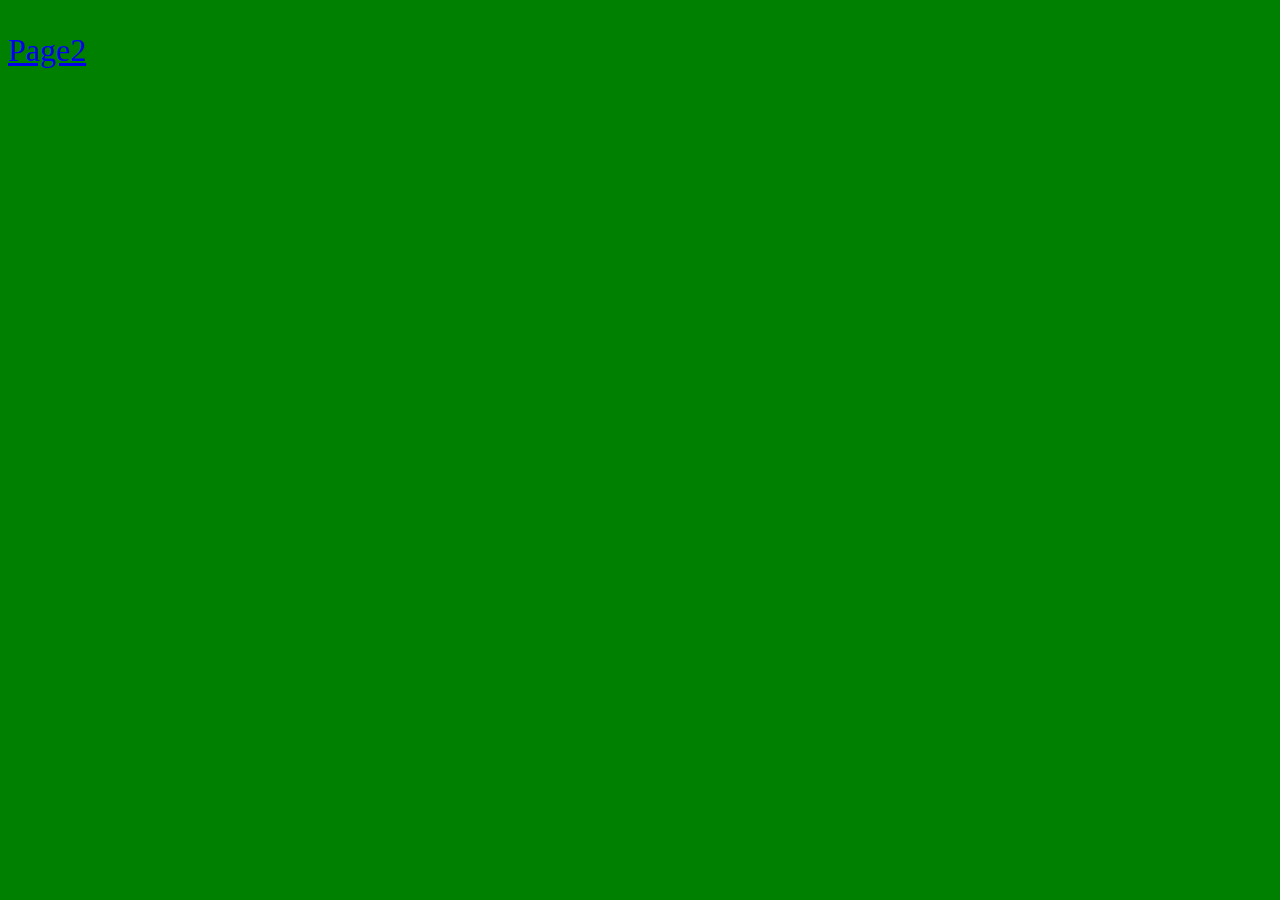
==== pages/page1.html @ ab30ccb7 "init" ====
<!DOCTYPE html>
<html lang="en">
<head>
    <meta charset="UTF-8">
    <meta http-equiv="X-UA-Compatible" content="IE=edge">
    <meta name="viewport" content="width=device-width, initial-scale=1.0">
    <link rel="stylesheet" href="/css/styles.css">
    <link rel="stylesheet" href="/css/styles1.css">
    <title>Document</title>
</head>
<body>
    <p><a href="/pages/page2.html">Page2</a></p>
</body>
</html>
---- css/styles.css ----
body{
    background-color: red;
    font-size: 32px;
}
---- css/styles1.css ----
body{
    background-color: green;
}
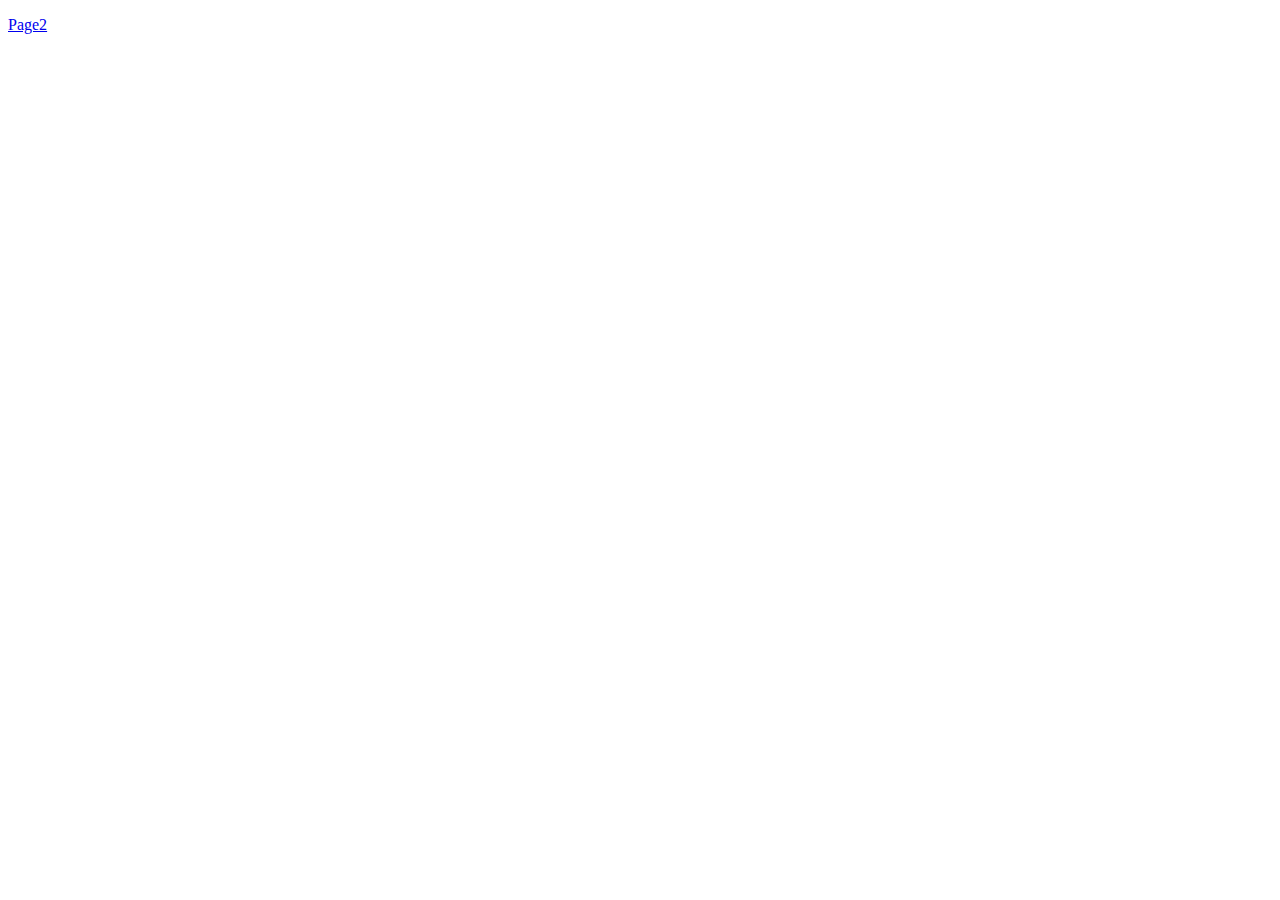
==== commit 26ac0349: "update paths" ====
--- a/pages/page1.html
+++ b/pages/page1.html
@@ -4,11 +4,11 @@
     <meta charset="UTF-8">
     <meta http-equiv="X-UA-Compatible" content="IE=edge">
     <meta name="viewport" content="width=device-width, initial-scale=1.0">
-    <link rel="stylesheet" href="/css/styles.css">
-    <link rel="stylesheet" href="/css/styles1.css">
+    <link rel="stylesheet" href="./css/styles.css">
+    <link rel="stylesheet" href="./css/styles1.css">
     <title>Document</title>
 </head>
 <body>
-    <p><a href="/pages/page2.html">Page2</a></p>
+    <p><a href="./pages/page2.html">Page2</a></p>
 </body>
 </html>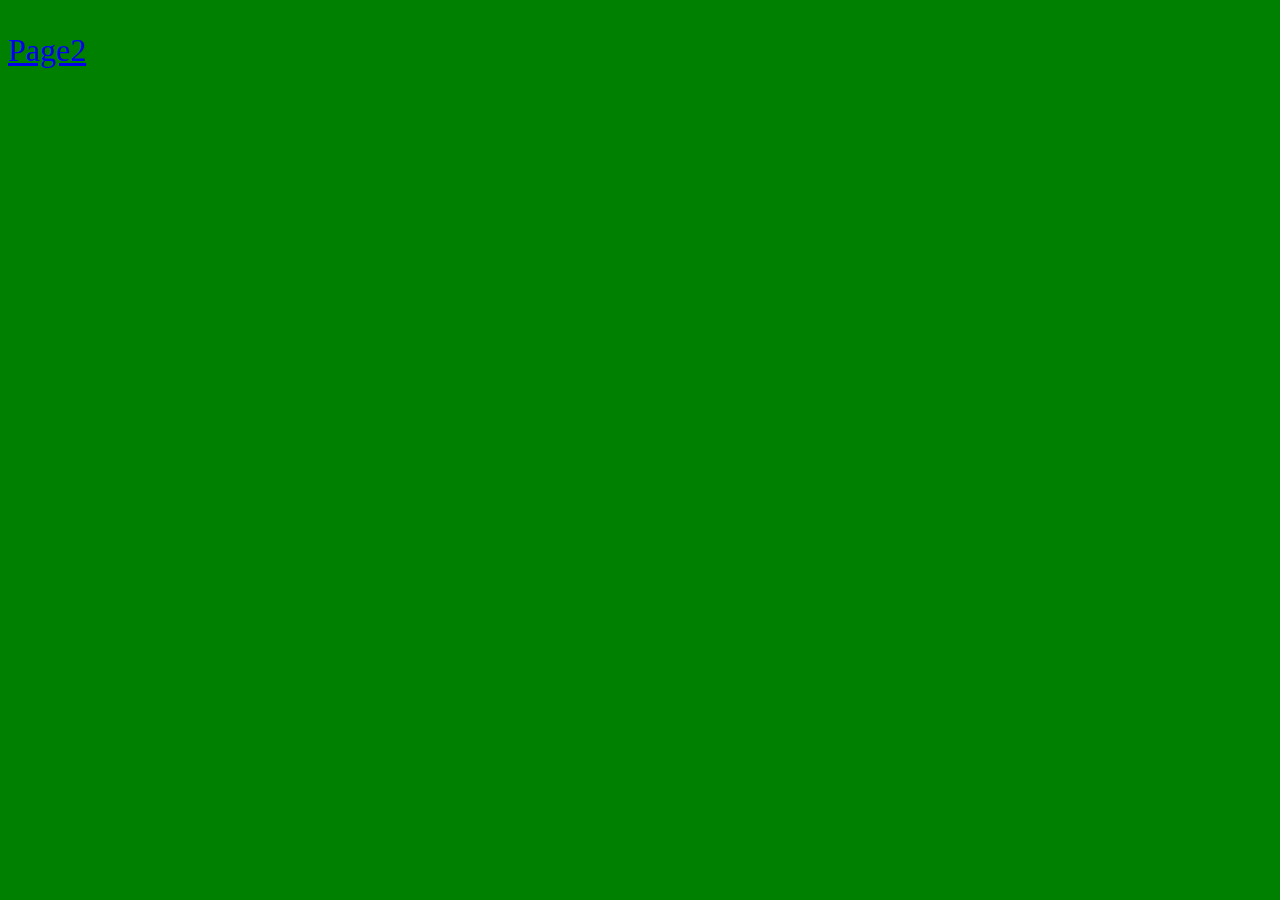
==== commit ea15ae55: "fix relative paths" ====
--- a/pages/page1.html
+++ b/pages/page1.html
@@ -4,11 +4,11 @@
     <meta charset="UTF-8">
     <meta http-equiv="X-UA-Compatible" content="IE=edge">
     <meta name="viewport" content="width=device-width, initial-scale=1.0">
-    <link rel="stylesheet" href="./css/styles.css">
-    <link rel="stylesheet" href="./css/styles1.css">
+    <link rel="stylesheet" href="../css/styles.css">
+    <link rel="stylesheet" href="../css/styles1.css">
     <title>Document</title>
 </head>
 <body>
-    <p><a href="./pages/page2.html">Page2</a></p>
+    <p><a href="./page2.html">Page2</a></p>
 </body>
 </html>--- a/css/styles.css
+++ b/css/styles.css
@@ -0,0 +1,4 @@
+body{
+    background-color: red;
+    font-size: 32px;
+}--- a/css/styles1.css
+++ b/css/styles1.css
@@ -0,0 +1,3 @@
+body{
+    background-color: green;
+}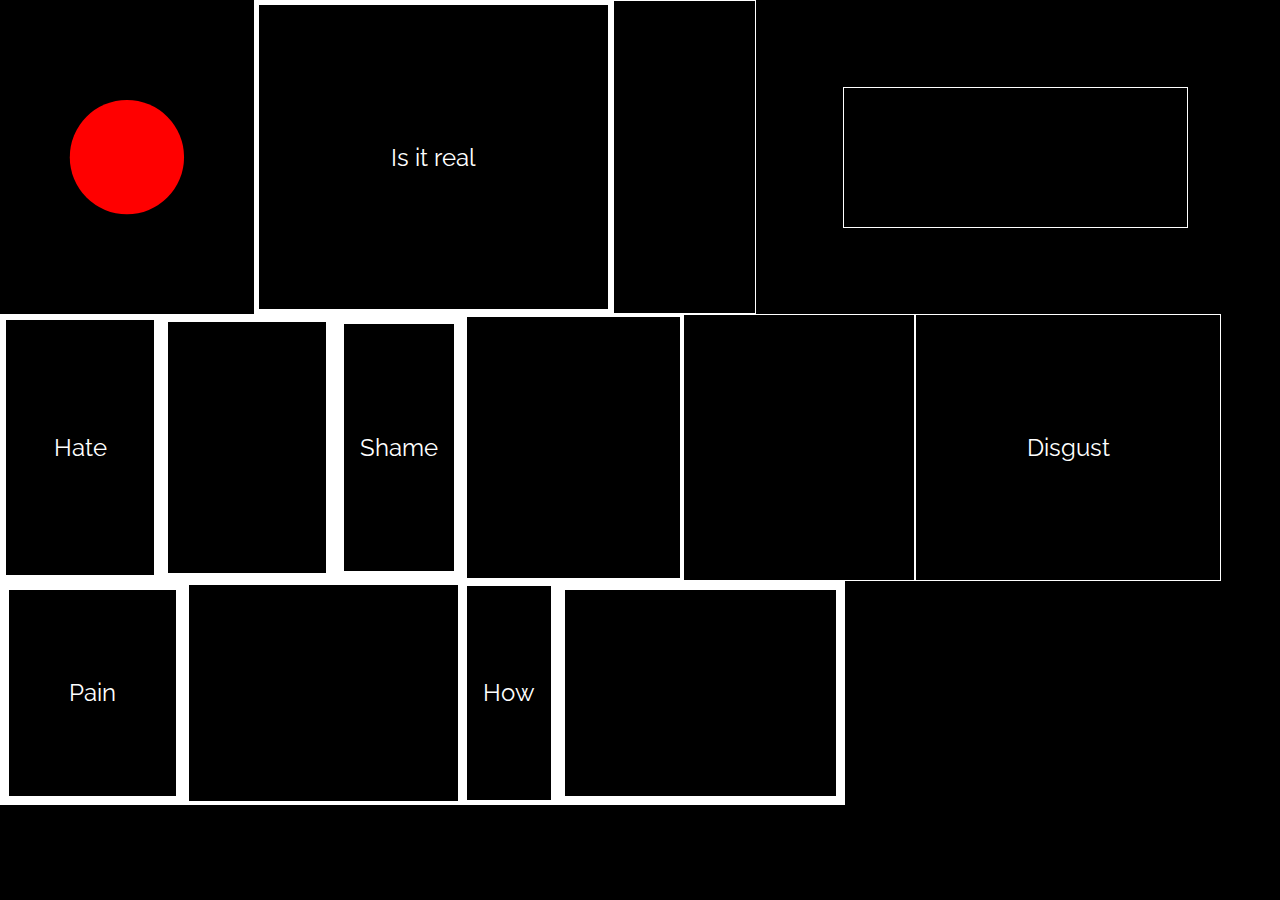
==== commit c9918e45: "update first pages" ====
--- a/pages/page1.html
+++ b/pages/page1.html
@@ -1,14 +1,44 @@
+<!-- Developed by Alisa Korinevskaya, 2022 -->
 <!DOCTYPE html>
 <html lang="en">
-<head>
-    <meta charset="UTF-8">
-    <meta http-equiv="X-UA-Compatible" content="IE=edge">
-    <meta name="viewport" content="width=device-width, initial-scale=1.0">
-    <link rel="stylesheet" href="../css/styles.css">
-    <link rel="stylesheet" href="../css/styles1.css">
-    <title>Document</title>
-</head>
-<body>
-    <p><a href="./page2.html">Page2</a></p>
-</body>
-</html>+  <head>
+    <meta charset="UTF-8" />
+    <meta http-equiv="X-UA-Compatible" content="IE=edge" />
+    <meta name="viewport" content="width=device-width, initial-scale=1.0" />
+    <link rel="stylesheet" href="../css/general.css" />
+    <link rel="stylesheet" href="../css/styles1.css" />
+    <title>Thoughts</title>
+  </head>
+  <body>
+    <div class="wrapper flex">
+      <div class="box"></div>
+      <div class="box texted clickable"><a href="./page3.html">Is it real</a></div>
+      <div class="box"></div>
+      <div class="box"></div>
+      <div class="box texted clickable"><a href="./page4.html">Hate</a></div>
+      <div class="box"></div>
+      <div class="box texted">Shame</div>
+      <div class="box"></div>
+      <div class="box"></div>
+      <div class="box texted">Disgust</div>
+      <div class="box texted clickable"><a href="./page2.html">Pain</a></div>
+      <div class="box"></div>
+      <div class="box texted">How</div>
+      <div class="box"></div>
+    </div>
+  </body>
+
+  <script>
+    const boxes = document.querySelectorAll(".box");
+
+    for (const box of boxes) {
+      box.style.minWidth = 3 + Math.random() * 20 + "rem";
+      box.style.minHeight = 3 + Math.random() * 15 + "rem";
+      box.style.borderWidth = 1 + Math.random() * 10 + "px";
+      box.style.borderColor = "white";
+      box.style.color = "white";
+      box.style.margin =
+        Math.random() > 0.9 ? 10 + Math.random() * 100 + "px" : 0;
+    }
+  </script>
+</html>
--- a/css/general.css
+++ b/css/general.css
@@ -0,0 +1,20 @@
+* {
+  box-sizing: border-box;
+  margin: 0;
+}
+
+html,
+body {
+  height: 100vh;
+  overflow: hidden;
+}
+
+body {
+  font-size: 32px;
+  width: 100%;
+}
+
+a, a:visited{
+  color: inherit;
+  text-decoration: none;
+}--- a/css/styles1.css
+++ b/css/styles1.css
@@ -1,3 +1,37 @@
+@import url('https://fonts.googleapis.com/css2?family=Raleway:wght@400;600&display=swap');
+
 body{
-    background-color: green;
+  background-color: black;
+  width: 100%;
+  height: 100vh;
+  font-family: 'Raleway', sans-serif;
+  font-size: 1.5rem;
+}
+
+.flex{
+  display: flex;
+  flex-wrap: wrap;
+}
+
+.box{
+  display: flex;
+  justify-content: center;
+  align-items: center;
+  max-width: 120rem;
+  color: black;
+  padding: 1rem;
+  border: solid black 3px;
+  background-color: black;
+  clip-path: circle(75%);
+  transition: all 1s;
+}
+
+.box:hover {
+  background-color: red;
+  cursor: crosshair;
+  clip-path: circle(20%);
+}
+
+.clickable:hover a{
+  cursor: help;
 }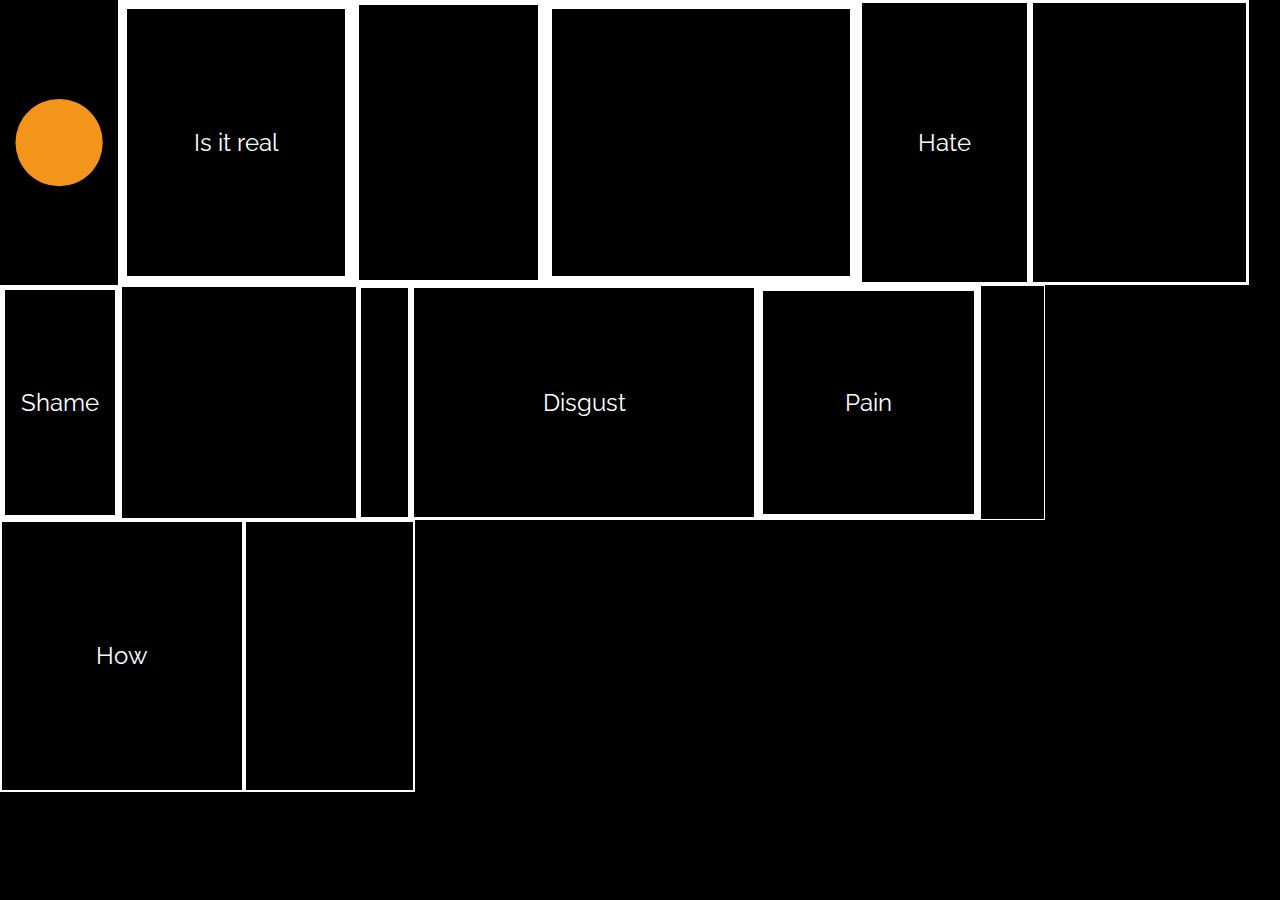
==== commit 0f5c0be9: "fix borders" ====
--- a/pages/page1.html
+++ b/pages/page1.html
@@ -35,8 +35,7 @@
       box.style.minWidth = 3 + Math.random() * 20 + "rem";
       box.style.minHeight = 3 + Math.random() * 15 + "rem";
       box.style.borderWidth = 1 + Math.random() * 10 + "px";
-      box.style.borderColor = "white";
-      box.style.color = "white";
+      box.classList.add("show");
       box.style.margin =
         Math.random() > 0.9 ? 10 + Math.random() * 100 + "px" : 0;
     }
--- a/css/general.css
+++ b/css/general.css
@@ -14,7 +14,9 @@
   width: 100%;
 }
 
-a, a:visited{
+a, a:visited, a:focus{
   color: inherit;
   text-decoration: none;
+  /* for mobile */
+  outline: none !important; 
 }--- a/css/styles1.css
+++ b/css/styles1.css
@@ -13,6 +13,11 @@
   flex-wrap: wrap;
 }
 
+body{
+  /* overwrite general css */
+  overflow: scroll; 
+}
+
 .box{
   display: flex;
   justify-content: center;
@@ -26,10 +31,19 @@
   transition: all 1s;
 }
 
+.box.show{
+  border-color: white;
+  color: white;
+}
+
 .box:hover {
-  background-color: red;
   cursor: crosshair;
   clip-path: circle(20%);
+  background-color: rgb(243, 149, 26);
+}
+
+.clickable:hover {
+  background-color: rgb(179, 5, 5);
 }
 
 .clickable:hover a{
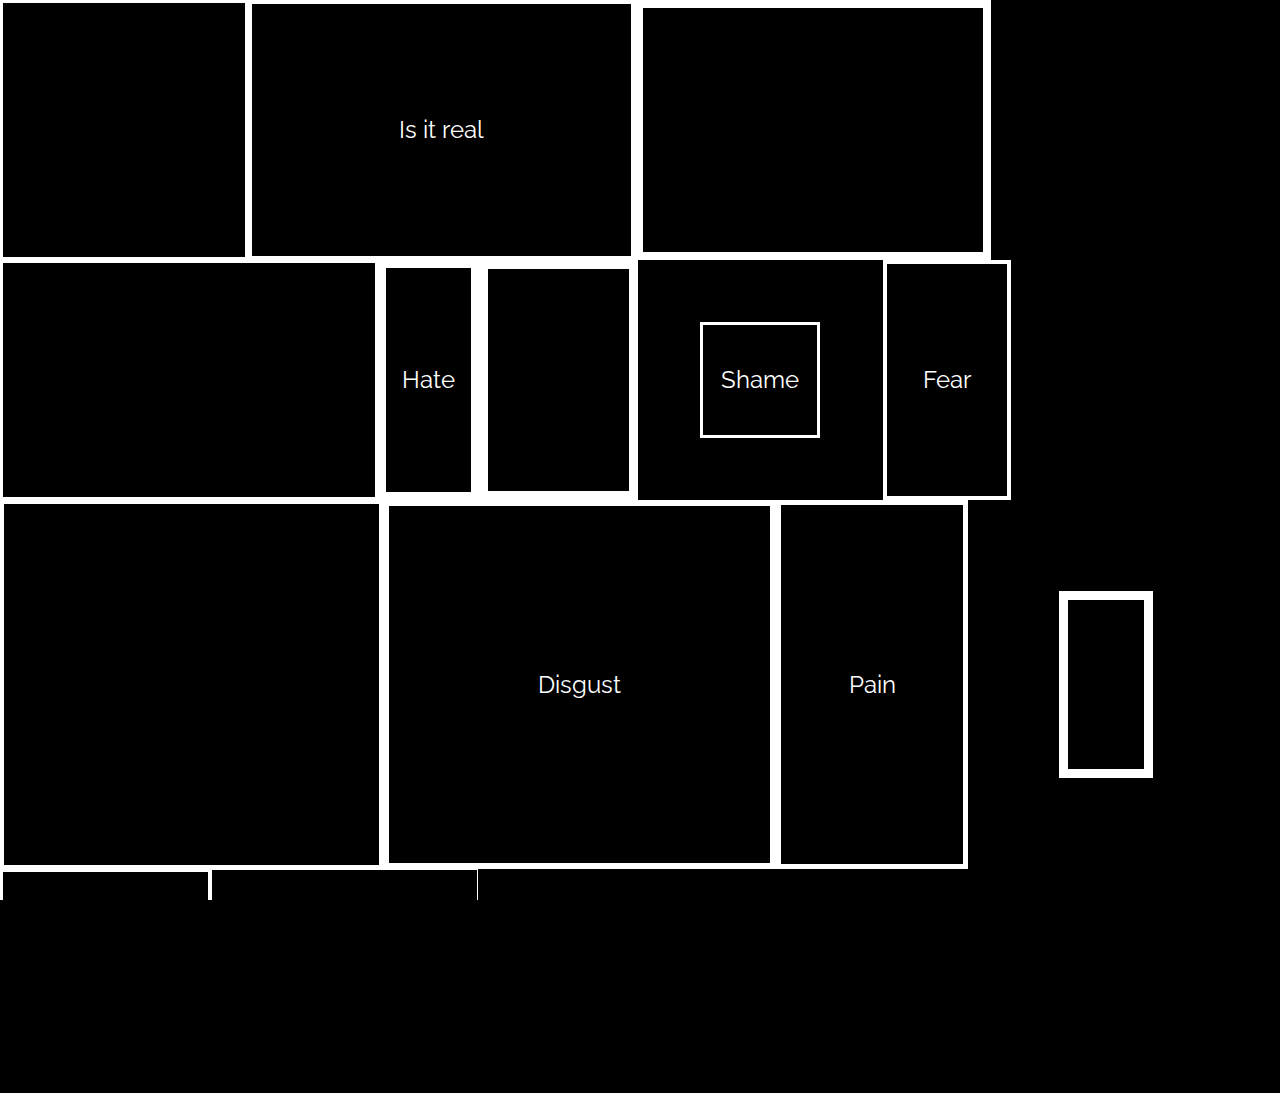
==== commit 10439330: "update data" ====
--- a/pages/page1.html
+++ b/pages/page1.html
@@ -17,13 +17,13 @@
       <div class="box"></div>
       <div class="box texted clickable"><a href="./page4.html">Hate</a></div>
       <div class="box"></div>
-      <div class="box texted">Shame</div>
+      <div class="box texted nonclickable">Shame</div>
+      <div class="box texted nonclickable">Fear</div>
       <div class="box"></div>
-      <div class="box"></div>
-      <div class="box texted">Disgust</div>
+      <div class="box texted nonclickable">Disgust</div>
       <div class="box texted clickable"><a href="./page2.html">Pain</a></div>
       <div class="box"></div>
-      <div class="box texted">How</div>
+      <div class="box texted nonclickable">How come?</div>
       <div class="box"></div>
     </div>
   </body>
@@ -32,7 +32,7 @@
     const boxes = document.querySelectorAll(".box");
 
     for (const box of boxes) {
-      box.style.minWidth = 3 + Math.random() * 20 + "rem";
+      box.style.minWidth = 3 + Math.random() * 23 + "rem";
       box.style.minHeight = 3 + Math.random() * 15 + "rem";
       box.style.borderWidth = 1 + Math.random() * 10 + "px";
       box.classList.add("show");
--- a/css/styles1.css
+++ b/css/styles1.css
@@ -38,14 +38,18 @@
 
 .box:hover {
   cursor: crosshair;
-  clip-path: circle(20%);
-  background-color: rgb(243, 149, 26);
+  clip-path: circle(30%);
+  background-color: white;
 }
 
 .clickable:hover {
   background-color: rgb(179, 5, 5);
 }
 
+.nonclickable:hover {
+  background-color: rgb(243, 149, 26);
+}
+
 .clickable:hover a{
   cursor: help;
 }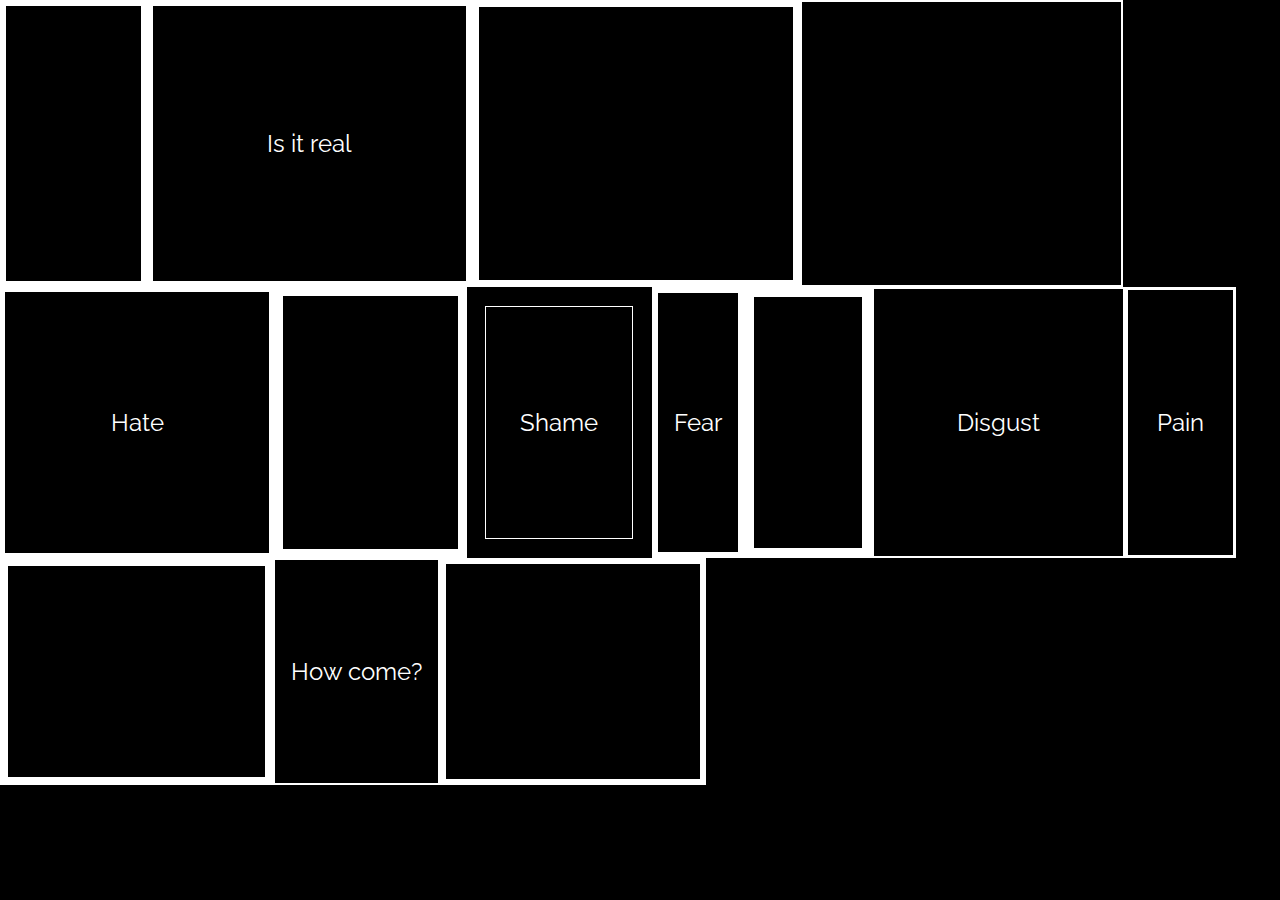
==== commit d88ced27: "Update page1.html" ====
--- a/pages/page1.html
+++ b/pages/page1.html
@@ -3,7 +3,6 @@
 <html lang="en">
   <head>
     <meta charset="UTF-8" />
-    <meta http-equiv="X-UA-Compatible" content="IE=edge" />
     <meta name="viewport" content="width=device-width, initial-scale=1.0" />
     <link rel="stylesheet" href="../css/general.css" />
     <link rel="stylesheet" href="../css/styles1.css" />
